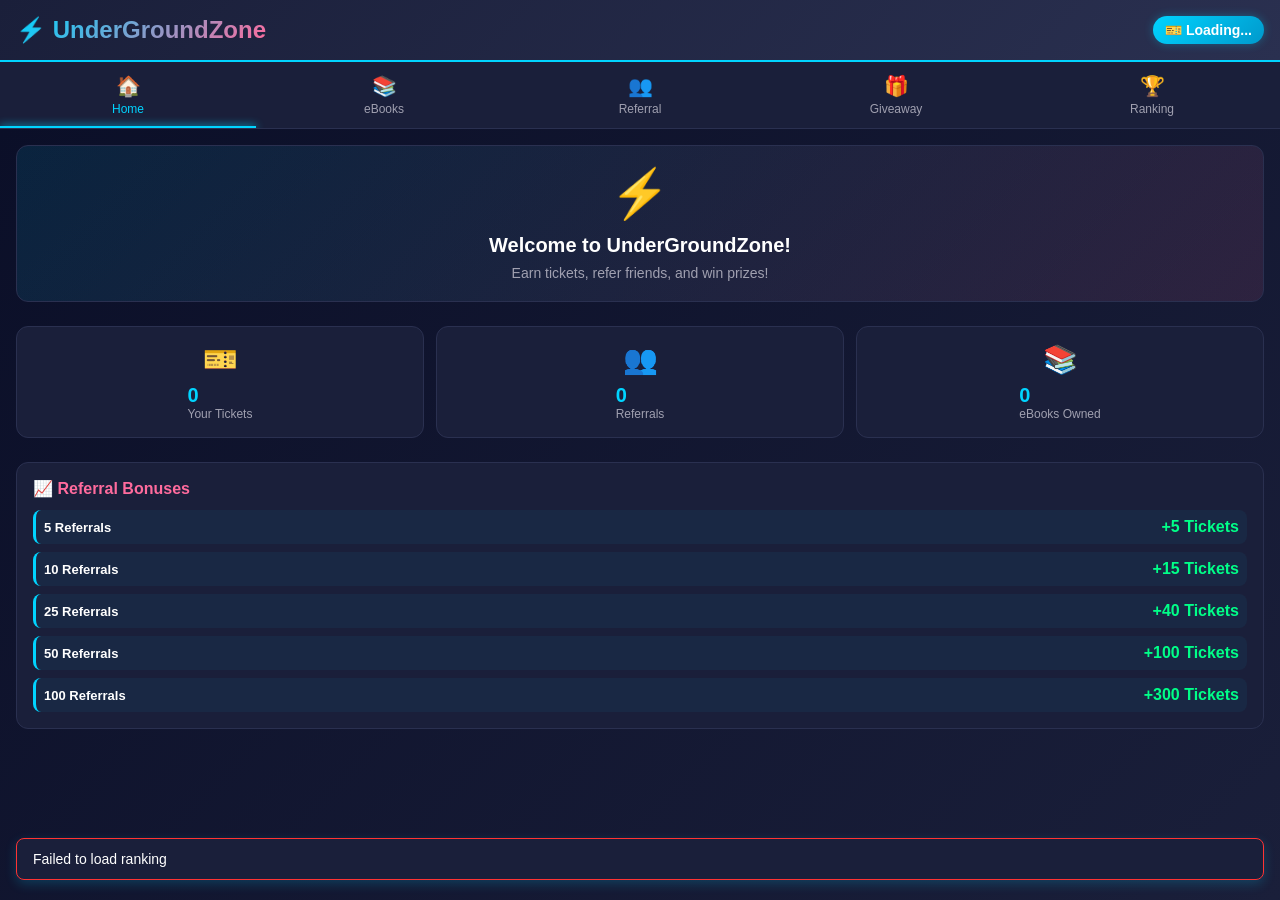
==== webapp/index.html @ b9b38ffa "Add HTML frontend with all tabs and sections" ====
<!DOCTYPE html>
<html lang="en">
<head>
    <meta charset="UTF-8">
    <meta name="viewport" content="width=device-width, initial-scale=1.0">
    <title>UnderGroundZone - Telegram Mini App</title>
    <link rel="stylesheet" href="style.css">
    <script src="https://telegram.org/js/telegram-web-app.js"></script>
</head>
<body>
    <div class="app-container">
        <!-- Header -->
        <header class="header">
            <div class="header-content">
                <h1 class="title">⚡ UnderGroundZone</h1>
                <div class="user-info">
                    <span id="user-tickets" class="tickets-badge">🎫 Loading...</span>
                </div>
            </div>
        </header>

        <!-- Navigation Tabs -->
        <nav class="nav-tabs">
            <button class="nav-tab active" data-tab="home">
                <span class="icon">🏠</span> Home
            </button>
            <button class="nav-tab" data-tab="ebooks">
                <span class="icon">📚</span> eBooks
            </button>
            <button class="nav-tab" data-tab="referral">
                <span class="icon">👥</span> Referral
            </button>
            <button class="nav-tab" data-tab="giveaway">
                <span class="icon">🎁</span> Giveaway
            </button>
            <button class="nav-tab" data-tab="ranking">
                <span class="icon">🏆</span> Ranking
            </button>
        </nav>

        <!-- Main Content -->
        <main class="content">
            <!-- Home Tab -->
            <section id="home-tab" class="tab-content active">
                <div class="home-hero">
                    <div class="hero-icon">⚡</div>
                    <h2>Welcome to UnderGroundZone!</h2>
                    <p>Earn tickets, refer friends, and win prizes!</p>
                </div>

                <div class="stats-grid">
                    <div class="stat-card">
                        <div class="stat-icon">🎫</div>
                        <div class="stat-content">
                            <div class="stat-value" id="home-tickets">0</div>
                            <div class="stat-label">Your Tickets</div>
                        </div>
                    </div>

                    <div class="stat-card">
                        <div class="stat-icon">👥</div>
                        <div class="stat-content">
                            <div class="stat-value" id="home-referrals">0</div>
                            <div class="stat-label">Referrals</div>
                        </div>
                    </div>

                    <div class="stat-card">
                        <div class="stat-icon">📚</div>
                        <div class="stat-content">
                            <div class="stat-value" id="home-ebooks">0</div>
                            <div class="stat-label">eBooks Owned</div>
                        </div>
                    </div>
                </div>

                <div class="bonus-section">
                    <h3>📈 Referral Bonuses</h3>
                    <div class="bonus-list">
                        <div class="bonus-item">
                            <span class="bonus-milestone">5 Referrals</span>
                            <span class="bonus-reward">+5 Tickets</span>
                        </div>
                        <div class="bonus-item">
                            <span class="bonus-milestone">10 Referrals</span>
                            <span class="bonus-reward">+15 Tickets</span>
                        </div>
                        <div class="bonus-item">
                            <span class="bonus-milestone">25 Referrals</span>
                            <span class="bonus-reward">+40 Tickets</span>
                        </div>
                        <div class="bonus-item">
                            <span class="bonus-milestone">50 Referrals</span>
                            <span class="bonus-reward">+100 Tickets</span>
                        </div>
                        <div class="bonus-item">
                            <span class="bonus-milestone">100 Referrals</span>
                            <span class="bonus-reward">+300 Tickets</span>
                        </div>
                    </div>
                </div>
            </section>

            <!-- eBooks Tab -->
            <section id="ebooks-tab" class="tab-content">
                <h2>📚 Available eBooks</h2>
                <div id="ebooks-list" class="ebooks-grid">
                    <div class="loading">Loading eBooks...</div>
                </div>
            </section>

            <!-- Referral Tab -->
            <section id="referral-tab" class="tab-content">
                <h2>👥 Invite Friends</h2>
                <div class="referral-section">
                    <div class="referral-info">
                        <p>Share your unique link with friends. Each person who joins earns you <strong>+1 Ticket</strong>!</p>
                    </div>

                    <div class="referral-link-box">
                        <input 
                            type="text" 
                            id="referral-link" 
                            class="referral-input" 
                            readonly 
                            value="https://t.me/underground_zone_bot/app"
                        >
                        <button id="copy-referral-btn" class="btn btn-primary">
                            📋 Copy Link
                        </button>
                    </div>

                    <div class="referral-stats">
                        <div class="referral-stat">
                            <div class="stat-number" id="referral-count">0</div>
                            <div class="stat-text">People Invited</div>
                        </div>
                        <div class="referral-stat">
                            <div class="stat-number" id="referral-bonus">0</div>
                            <div class="stat-text">Bonus Tickets</div>
                        </div>
                    </div>
                </div>
            </section>

            <!-- Giveaway Tab -->
            <section id="giveaway-tab" class="tab-content">
                <h2>🎁 Giveaway</h2>
                <div id="giveaway-content" class="giveaway-section">
                    <div class="loading">Loading giveaway status...</div>
                </div>
            </section>

            <!-- Ranking Tab -->
            <section id="ranking-tab" class="tab-content">
                <h2>🏆 Top Users</h2>
                <div id="ranking-list" class="ranking-grid">
                    <div class="loading">Loading ranking...</div>
                </div>
            </section>
        </main>
    </div>

    <!-- Loading Spinner -->
    <div id="loading-overlay" class="loading-overlay">
        <div class="spinner"></div>
    </div>

    <!-- Notification Toast -->
    <div id="toast" class="toast"></div>

    <script src="app.js"></script>
</body>
</html>
---- webapp/style.css ----
/* ==================== GLOBAL STYLES ==================== */
* {
    margin: 0;
    padding: 0;
    box-sizing: border-box;
}

:root {
    --primary-color: #00d4ff;
    --primary-dark: #0099cc;
    --secondary-color: #ff6b9d;
    --success-color: #00ff88;
    --warning-color: #ffaa00;
    --danger-color: #ff3333;
    --dark-bg: #0a0e27;
    --card-bg: #1a1f3a;
    --border-color: #2a3050;
    --text-primary: #ffffff;
    --text-secondary: #a0a0b0;
    --transition: all 0.3s ease;
}

html, body {
    width: 100%;
    height: 100%;
    overflow: hidden;
    font-family: -apple-system, BlinkMacSystemFont, 'Segoe UI', Roboto, Oxygen, Ubuntu, Cantarell, sans-serif;
    background: var(--dark-bg);
    color: var(--text-primary);
}

body {
    background: linear-gradient(135deg, #0a0e27 0%, #1a1f3a 100%);
}

/* ==================== LAYOUT ==================== */
.app-container {
    display: flex;
    flex-direction: column;
    height: 100vh;
    overflow: hidden;
}

.header {
    background: linear-gradient(135deg, #1a1f3a 0%, #2a3050 100%);
    border-bottom: 2px solid var(--primary-color);
    padding: 16px 0;
    box-shadow: 0 2px 8px rgba(0, 212, 255, 0.2);
}

.header-content {
    padding: 0 16px;
    display: flex;
    justify-content: space-between;
    align-items: center;
}

.title {
    font-size: 24px;
    font-weight: 700;
    background: linear-gradient(135deg, var(--primary-color), var(--secondary-color));
    -webkit-background-clip: text;
    -webkit-text-fill-color: transparent;
    background-clip: text;
}

.user-info {
    display: flex;
    gap: 10px;
}

.tickets-badge {
    background: linear-gradient(135deg, var(--primary-color), var(--primary-dark));
    padding: 6px 12px;
    border-radius: 20px;
    font-weight: 600;
    font-size: 14px;
    box-shadow: 0 0 10px rgba(0, 212, 255, 0.3);
}

/* ==================== NAVIGATION TABS ==================== */
.nav-tabs {
    display: flex;
    gap: 0;
    background: var(--card-bg);
    border-bottom: 1px solid var(--border-color);
    overflow-x: auto;
    padding: 0;
}

.nav-tab {
    flex: 1;
    min-width: 70px;
    padding: 12px 8px;
    background: none;
    border: none;
    color: var(--text-secondary);
    cursor: pointer;
    font-size: 12px;
    font-weight: 500;
    display: flex;
    flex-direction: column;
    align-items: center;
    gap: 4px;
    transition: var(--transition);
    position: relative;
}

.nav-tab:hover {
    color: var(--primary-color);
}

.nav-tab.active {
    color: var(--primary-color);
}

.nav-tab.active::after {
    content: '';
    position: absolute;
    bottom: -1px;
    left: 0;
    right: 0;
    height: 3px;
    background: var(--primary-color);
    box-shadow: 0 0 8px var(--primary-color);
}

.nav-tab .icon {
    font-size: 20px;
}

/* ==================== CONTENT ==================== */
.content {
    flex: 1;
    overflow-y: auto;
    padding: 16px;
    display: flex;
}

.tab-content {
    display: none;
    width: 100%;
    animation: fadeIn 0.3s ease;
}

.tab-content.active {
    display: block;
}

@keyframes fadeIn {
    from {
        opacity: 0;
        transform: translateY(10px);
    }
    to {
        opacity: 1;
        transform: translateY(0);
    }
}

.tab-content h2 {
    font-size: 20px;
    margin-bottom: 16px;
    color: var(--primary-color);
}

/* ==================== HOME TAB ==================== */
.home-hero {
    text-align: center;
    margin-bottom: 24px;
    padding: 20px;
    background: linear-gradient(135deg, rgba(0, 212, 255, 0.1), rgba(255, 107, 157, 0.1));
    border-radius: 12px;
    border: 1px solid var(--border-color);
}

.hero-icon {
    font-size: 48px;
    margin-bottom: 12px;
}

.home-hero h2 {
    color: var(--text-primary);
    margin-bottom: 8px;
}

.home-hero p {
    color: var(--text-secondary);
    font-size: 14px;
}

.stats-grid {
    display: grid;
    grid-template-columns: repeat(auto-fit, minmax(100px, 1fr));
    gap: 12px;
    margin-bottom: 24px;
}

.stat-card {
    background: var(--card-bg);
    border: 1px solid var(--border-color);
    border-radius: 12px;
    padding: 16px;
    display: flex;
    flex-direction: column;
    align-items: center;
    gap: 8px;
    transition: var(--transition);
    cursor: pointer;
}

.stat-card:hover {
    border-color: var(--primary-color);
    box-shadow: 0 0 12px rgba(0, 212, 255, 0.2);
}

.stat-icon {
    font-size: 28px;
}

.stat-value {
    font-size: 20px;
    font-weight: 700;
    color: var(--primary-color);
}

.stat-label {
    font-size: 12px;
    color: var(--text-secondary);
    text-align: center;
}

.bonus-section {
    background: var(--card-bg);
    border: 1px solid var(--border-color);
    border-radius: 12px;
    padding: 16px;
}

.bonus-section h3 {
    margin-bottom: 12px;
    font-size: 16px;
    color: var(--secondary-color);
}

.bonus-list {
    display: flex;
    flex-direction: column;
    gap: 8px;
}

.bonus-item {
    display: flex;
    justify-content: space-between;
    align-items: center;
    padding: 8px;
    background: rgba(0, 212, 255, 0.05);
    border-radius: 8px;
    border-left: 3px solid var(--primary-color);
}

.bonus-milestone {
    font-weight: 600;
    font-size: 13px;
}

.bonus-reward {
    color: var(--success-color);
    font-weight: 700;
}

/* ==================== EBOOKS TAB ==================== */
.ebooks-grid {
    display: grid;
    grid-template-columns: repeat(auto-fill, minmax(140px, 1fr));
    gap: 12px;
}

.ebook-card {
    background: var(--card-bg);
    border: 1px solid var(--border-color);
    border-radius: 12px;
    overflow: hidden;
    transition: var(--transition);
    cursor: pointer;
}

.ebook-card:hover {
    border-color: var(--primary-color);
    box-shadow: 0 0 12px rgba(0, 212, 255, 0.2);
    transform: translateY(-4px);
}

.ebook-cover {
    width: 100%;
    height: 180px;
    background: linear-gradient(135deg, var(--primary-color), var(--secondary-color));
    display: flex;
    align-items: center;
    justify-content: center;
    font-size: 48px;
    position: relative;
}

.ebook-cover.owned::after {
    content: '✓';
    position: absolute;
    top: 8px;
    right: 8px;
    width: 24px;
    height: 24px;
    background: var(--success-color);
    color: #000;
    border-radius: 50%;
    display: flex;
    align-items: center;
    justify-content: center;
    font-weight: 700;
}

.ebook-info {
    padding: 12px;
}

.ebook-name {
    font-weight: 600;
    font-size: 13px;
    margin-bottom: 6px;
    white-space: nowrap;
    overflow: hidden;
    text-overflow: ellipsis;
}

.ebook-price {
    font-size: 12px;
    color: var(--text-secondary);
    margin-bottom: 8px;
}

.ebook-tickets {
    display: flex;
    align-items: center;
    gap: 4px;
    font-size: 12px;
    color: var(--primary-color);
    font-weight: 600;
}

.btn-buy {
    width: 100%;
    padding: 8px;
    margin-top: 8px;
    background: var(--primary-color);
    color: #000;
    border: none;
    border-radius: 6px;
    font-weight: 600;
    font-size: 12px;
    cursor: pointer;
    transition: var(--transition);
}

.btn-buy:hover {
    background: var(--primary-dark);
    box-shadow: 0 0 8px rgba(0, 212, 255, 0.4);
}

.btn-buy:disabled {
    background: var(--text-secondary);
    cursor: not-allowed;
    opacity: 0.5;
}

/* ==================== REFERRAL TAB ==================== */
.referral-section {
    background: var(--card-bg);
    border: 1px solid var(--border-color);
    border-radius: 12px;
    padding: 20px;
}

.referral-info {
    margin-bottom: 20px;
    padding: 12px;
    background: rgba(0, 212, 255, 0.05);
    border-radius: 8px;
    border-left: 3px solid var(--primary-color);
}

.referral-info p {
    font-size: 14px;
    color: var(--text-secondary);
    line-height: 1.5;
}

.referral-link-box {
    display: flex;
    gap: 8px;
    margin-bottom: 20px;
}

.referral-input {
    flex: 1;
    padding: 12px;
    background: var(--dark-bg);
    border: 1px solid var(--border-color);
    border-radius: 8px;
    color: var(--text-primary);
    font-size: 12px;
    font-family: monospace;
}

.referral-input:focus {
    outline: none;
    border-color: var(--primary-color);
    box-shadow: 0 0 8px rgba(0, 212, 255, 0.2);
}

.referral-stats {
    display: grid;
    grid-template-columns: 1fr 1fr;
    gap: 12px;
}

.referral-stat {
    background: linear-gradient(135deg, rgba(0, 212, 255, 0.1), rgba(255, 107, 157, 0.1));
    border: 1px solid var(--border-color);
    border-radius: 8px;
    padding: 16px;
    text-align: center;
}

.stat-number {
    font-size: 28px;
    font-weight: 700;
    color: var(--primary-color);
    margin-bottom: 4px;
}

.stat-text {
    font-size: 12px;
    color: var(--text-secondary);
}

/* ==================== GIVEAWAY TAB ==================== */
.giveaway-section {
    background: var(--card-bg);
    border: 1px solid var(--border-color);
    border-radius: 12px;
    padding: 20px;
}

.giveaway-pool {
    text-align: center;
    padding: 20px;
    background: linear-gradient(135deg, rgba(255, 107, 157, 0.1), rgba(0, 212, 255, 0.1));
    border-radius: 12px;
    border: 2px solid var(--secondary-color);
    margin-bottom: 20px;
}

.pool-amount {
    font-size: 32px;
    font-weight: 700;
    color: var(--secondary-color);
    margin-bottom: 8px;
}

.pool-label {
    font-size: 14px;
    color: var(--text-secondary);
}

.giveaway-status {
    padding: 12px;
    background: rgba(0, 255, 136, 0.1);
    border-radius: 8px;
    border-left: 3px solid var(--success-color);
    margin-bottom: 16px;
    font-size: 14px;
    color: var(--success-color);
}

.giveaway-stats {
    display: grid;
    grid-template-columns: 1fr 1fr;
    gap: 12px;
    margin-bottom: 16px;
}

.giveaway-stat {
    background: rgba(0, 212, 255, 0.05);
    border: 1px solid var(--border-color);
    border-radius: 8px;
    padding: 12px;
    text-align: center;
}

.giveaway-stat-value {
    font-size: 20px;
    font-weight: 700;
    color: var(--primary-color);
}

.giveaway-stat-label {
    font-size: 12px;
    color: var(--text-secondary);
    margin-top: 4px;
}

/* ==================== RANKING TAB ==================== */
.ranking-grid {
    display: flex;
    flex-direction: column;
    gap: 12px;
}

.ranking-item {
    display: flex;
    align-items: center;
    gap: 12px;
    padding: 12px;
    background: var(--card-bg);
    border: 1px solid var(--border-color);
    border-radius: 8px;
    transition: var(--transition);
}

.ranking-item:hover {
    border-color: var(--primary-color);
    box-shadow: 0 0 12px rgba(0, 212, 255, 0.2);
}

.ranking-position {
    width: 36px;
    height: 36px;
    display: flex;
    align-items: center;
    justify-content: center;
    background: linear-gradient(135deg, var(--primary-color), var(--secondary-color));
    border-radius: 50%;
    font-weight: 700;
    font-size: 16px;
}

.ranking-position.gold {
    background: linear-gradient(135deg, #ffd700, #ffaa00);
    color: #000;
}

.ranking-position.silver {
    background: linear-gradient(135deg, #c0c0c0, #a0a0a0);
    color: #000;
}

.ranking-position.bronze {
    background: linear-gradient(135deg, #cd7f32, #aa5500);
}

.ranking-info {
    flex: 1;
}

.ranking-name {
    font-weight: 600;
    font-size: 14px;
    margin-bottom: 4px;
}

.ranking-refs {
    font-size: 12px;
    color: var(--text-secondary);
}

.ranking-tickets {
    text-align: right;
}

.ranking-tickets-value {
    font-size: 16px;
    font-weight: 700;
    color: var(--success-color);
}

.ranking-tickets-label {
    font-size: 11px;
    color: var(--text-secondary);
}

/* ==================== BUTTONS ==================== */
.btn {
    padding: 12px 16px;
    border: none;
    border-radius: 8px;
    font-weight: 600;
    font-size: 14px;
    cursor: pointer;
    transition: var(--transition);
    display: inline-flex;
    align-items: center;
    justify-content: center;
    gap: 6px;
    white-space: nowrap;
}

.btn-primary {
    background: linear-gradient(135deg, var(--primary-color), var(--primary-dark));
    color: #000;
    box-shadow: 0 0 12px rgba(0, 212, 255, 0.3);
}

.btn-primary:hover {
    box-shadow: 0 0 20px rgba(0, 212, 255, 0.5);
    transform: translateY(-2px);
}

.btn-primary:active {
    transform: translateY(0);
}

.btn-secondary {
    background: var(--card-bg);
    color: var(--primary-color);
    border: 1px solid var(--primary-color);
}

.btn-secondary:hover {
    background: rgba(0, 212, 255, 0.1);
}

.btn:disabled {
    opacity: 0.5;
    cursor: not-allowed;
}

/* ==================== LOADING ==================== */
.loading {
    text-align: center;
    padding: 32px;
    color: var(--text-secondary);
    font-size: 14px;
}

.loading-overlay {
    display: none;
    position: fixed;
    top: 0;
    left: 0;
    right: 0;
    bottom: 0;
    background: rgba(0, 0, 0, 0.7);
    z-index: 9999;
    align-items: center;
    justify-content: center;
}

.loading-overlay.active {
    display: flex;
}

.spinner {
    width: 40px;
    height: 40px;
    border: 3px solid rgba(0, 212, 255, 0.3);
    border-top-color: var(--primary-color);
    border-radius: 50%;
    animation: spin 1s linear infinite;
}

@keyframes spin {
    to {
        transform: rotate(360deg);
    }
}

/* ==================== TOAST ==================== */
.toast {
    position: fixed;
    bottom: -100px;
    left: 16px;
    right: 16px;
    padding: 12px 16px;
    background: var(--card-bg);
    border: 1px solid var(--primary-color);
    border-radius: 8px;
    color: var(--text-primary);
    font-size: 14px;
    z-index: 9998;
    transition: bottom 0.3s ease;
    box-shadow: 0 4px 12px rgba(0, 212, 255, 0.2);
}

.toast.show {
    bottom: 20px;
}

.toast.success {
    border-color: var(--success-color);
}

.toast.error {
    border-color: var(--danger-color);
}

/* ==================== SCROLLBAR ==================== */
::-webkit-scrollbar {
    width: 6px;
}

::-webkit-scrollbar-track {
    background: var(--dark-bg);
}

::-webkit-scrollbar-thumb {
    background: var(--primary-color);
    border-radius: 3px;
}

::-webkit-scrollbar-thumb:hover {
    background: var(--primary-dark);
}

/* ==================== RESPONSIVE ==================== */
@media (max-width: 600px) {
    .stats-grid {
        grid-template-columns: 1fr 1fr;
    }

    .ebooks-grid {
        grid-template-columns: repeat(2, 1fr);
    }

    .nav-tab {
        min-width: 60px;
        font-size: 11px;
    }

    .nav-tab .icon {
        font-size: 18px;
    }

    .title {
        font-size: 20px;
    }

    .content {
        padding: 12px;
    }
}
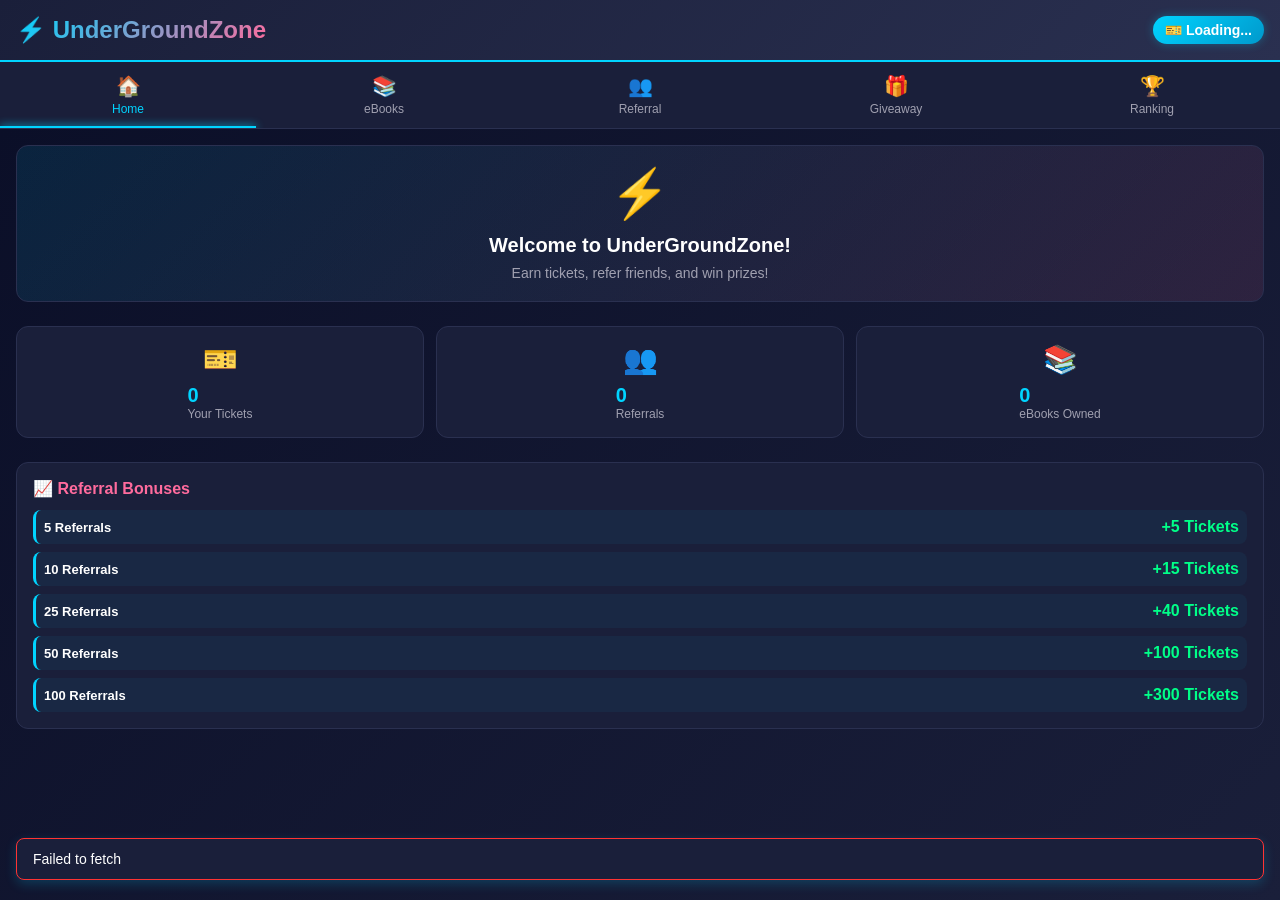
==== commit 8d12ea39: "Update index.html" ====
--- a/webapp/index.html
+++ b/webapp/index.html
@@ -36,6 +36,10 @@
             <button class="nav-tab" data-tab="ranking">
                 <span class="icon">🏆</span> Ranking
             </button>
+            <!-- Admin tab hidden by default; will be shown only for the admin telegram id -->
+            <button id="nav-admin-tab" class="nav-tab" data-tab="admin" style="display:none">
+                <span class="icon">🔧</span> Admin
+            </button>
         </nav>
 
         <!-- Main Content -->
@@ -158,7 +162,62 @@
                     <div class="loading">Loading ranking...</div>
                 </div>
             </section>
+
+            <!-- Admin Tab (visible only for admin user) -->
+            <section id="admin-tab" class="tab-content">
+                <h2>🔧 Admin</h2>
+                <div class="admin-section">
+                    <div class="admin-panel">
+                        <h3>Create Giveaway</h3>
+                        <div class="admin-row">
+                            <label for="admin-giveaway-hours">Duration (hours):</label>
+                            <input type="number" id="admin-giveaway-hours" class="referral-input" placeholder="0.01 - 1000" min="0.01" max="1000" step="0.01" value="24">
+                            <small style="color: var(--text-secondary); font-size: 12px;">0.01 hours = 36 seconds</small>
+                        </div>
+                        
+                        <div class="admin-row">
+                            <label for="admin-giveaway-amount">Prize Pool ($):</label>
+                            <input type="number" id="admin-giveaway-amount" class="referral-input" placeholder="0.01 - 1000" min="0.01" max="1000" step="0.01" value="15">
+                        </div>
+                        
+                        <div class="admin-row">
+                            <label for="admin-giveaway-winners">Number of Winners:</label>
+                            <input type="number" id="admin-giveaway-winners" class="referral-input" placeholder="1 - 100" min="1" max="100" step="1" value="1">
+                            <small style="color: var(--text-secondary); font-size: 12px;">Prize will be split equally among winners</small>
+                        </div>
+                        
+                        <button class="btn btn-success" style="width: 100%; margin-top: 12px;" onclick="createAndStartGiveaway()">Create & Start Giveaway</button>
+                        <span id="admin-giveaway-status" style="margin-left:12px;color:#fff;"></span>
+                    </div>
+
+                    <div class="admin-panel" style="margin-top: 20px;">
+                        <h3>End Active Giveaway</h3>
+                        <button class="btn btn-danger" style="width: 100%;" onclick="endGiveaway()">End Giveaway & Draw Winner</button>
+                    </div>
+
+                    <div style="margin-top:12px;">
+                      <button class="btn" onclick="adminAddTickets()">Add 1 ticket to admin</button>
+                    </div>
+
+                    <div id="admin-result" style="margin-top:12px;color:#fff;background:rgba(0,0,0,0.2);padding:8px;border-radius:6px;"></div>
+                </div>
+            </section>
         </main>
+    </div>
+
+    <!-- Winner payout modal (minimal) -->
+    <div id="payout-modal" style="display:none;position:fixed;inset:0;background:rgba(0,0,0,0.6);align-items:center;justify-content:center;">
+      <div style="background:#111;padding:16px;border-radius:8px;width:320px;color:#fff; margin:auto; max-width:90%">
+        <h3>🎉 Wygrałeś!</h3>
+        <p>Wybierz walutę i wklej adres portfela. Po potwierdzeniu nie można zmienić.</p>
+        <select id="payout-currency" style="width:100%;margin-bottom:8px;padding:6px;"></select>
+        <input id="payout-address" placeholder="Adres portfela" style="width:100%;padding:6px;margin-bottom:8px;" />
+        <div style="display:flex;gap:8px;justify-content:flex-end;">
+          <button class="btn btn-primary" onclick="confirmPayout()">Potwierdź</button>
+          <button class="btn" onclick="closePayoutModal()">Anuluj</button>
+        </div>
+        <div id="payout-msg" style="margin-top:8px;color:#ffa"></div>
+      </div>
     </div>
 
     <!-- Loading Spinner -->
@@ -168,7 +227,7 @@
 
     <!-- Notification Toast -->
     <div id="toast" class="toast"></div>
-
+    <script>window.__API_BASE__='https://web-production-23ff3.up.railway.app/';</script>
     <script src="app.js"></script>
 </body>
 </html>
--- a/webapp/style.css
+++ b/webapp/style.css
@@ -471,6 +471,23 @@
     color: var(--text-secondary);
 }
 
+.giveaway-timer {
+    padding: 12px;
+    background: rgba(0, 212, 255, 0.1);
+    border-radius: 8px;
+    border-left: 3px solid var(--primary-color);
+    margin-bottom: 16px;
+    font-size: 14px;
+    color: var(--primary-color);
+    text-align: center;
+}
+
+.giveaway-timer.expired {
+    background: rgba(255, 107, 157, 0.1);
+    border-left-color: var(--secondary-color);
+    color: var(--secondary-color);
+}
+
 .giveaway-status {
     padding: 12px;
     background: rgba(0, 255, 136, 0.1);
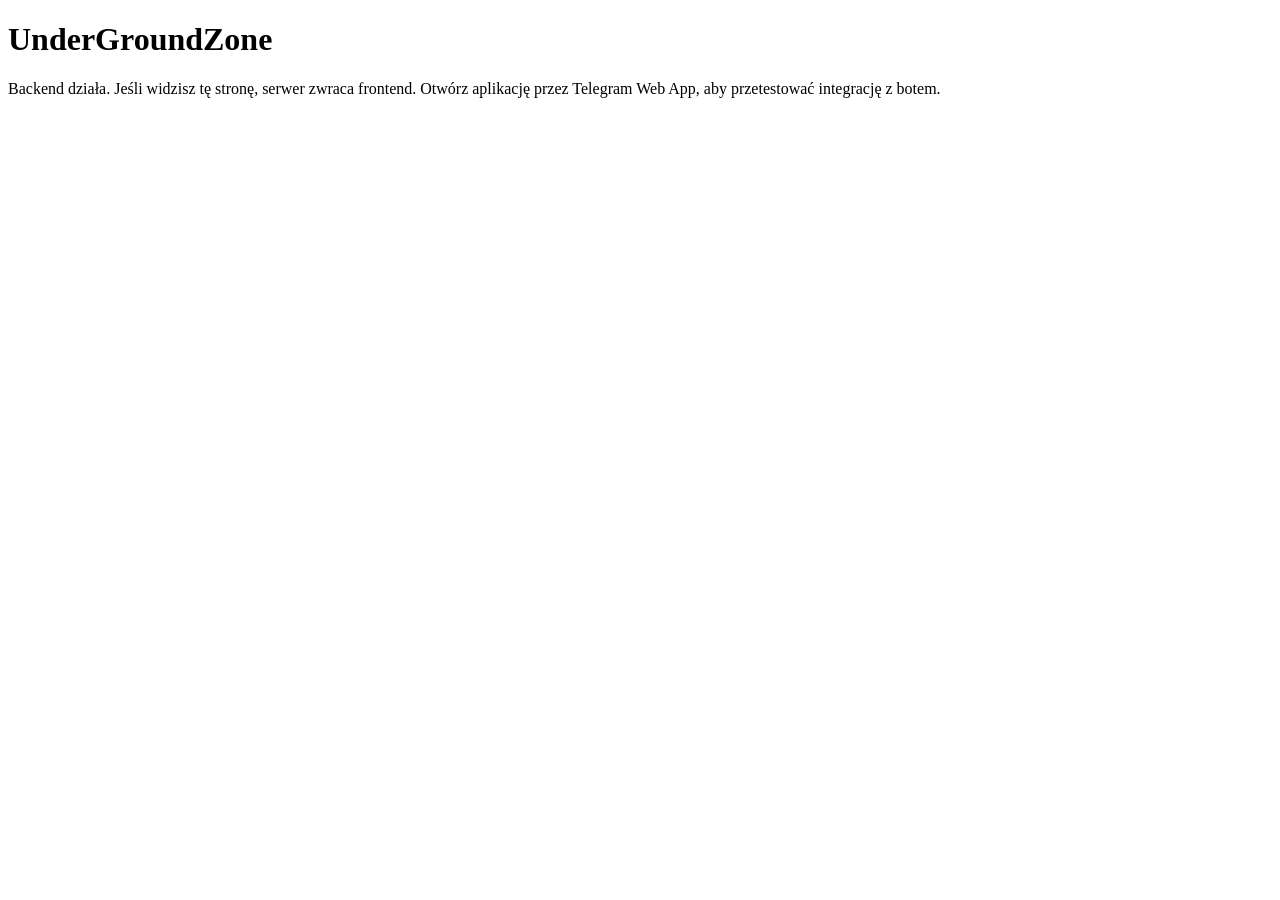
==== commit 494c66fe: "Add minimal placeholder frontend (webapp/index.html, app.js, style.css) to serve root and allow Tele" ====
--- a/webapp/index.html
+++ b/webapp/index.html
@@ -1,233 +1,17 @@
-<!DOCTYPE html>
-<html lang="en">
+<!doctype html>
+<html>
 <head>
-    <meta charset="UTF-8">
-    <meta name="viewport" content="width=device-width, initial-scale=1.0">
-    <title>UnderGroundZone - Telegram Mini App</title>
-    <link rel="stylesheet" href="style.css">
-    <script src="https://telegram.org/js/telegram-web-app.js"></script>
+  <meta charset="utf-8">
+  <meta name="viewport" content="width=device-width,initial-scale=1">
+  <title>UnderGroundZone</title>
+  <link rel="stylesheet" href="/style.css">
 </head>
 <body>
-    <div class="app-container">
-        <!-- Header -->
-        <header class="header">
-            <div class="header-content">
-                <h1 class="title">⚡ UnderGroundZone</h1>
-                <div class="user-info">
-                    <span id="user-tickets" class="tickets-badge">🎫 Loading...</span>
-                </div>
-            </div>
-        </header>
-
-        <!-- Navigation Tabs -->
-        <nav class="nav-tabs">
-            <button class="nav-tab active" data-tab="home">
-                <span class="icon">🏠</span> Home
-            </button>
-            <button class="nav-tab" data-tab="ebooks">
-                <span class="icon">📚</span> eBooks
-            </button>
-            <button class="nav-tab" data-tab="referral">
-                <span class="icon">👥</span> Referral
-            </button>
-            <button class="nav-tab" data-tab="giveaway">
-                <span class="icon">🎁</span> Giveaway
-            </button>
-            <button class="nav-tab" data-tab="ranking">
-                <span class="icon">🏆</span> Ranking
-            </button>
-            <!-- Admin tab hidden by default; will be shown only for the admin telegram id -->
-            <button id="nav-admin-tab" class="nav-tab" data-tab="admin" style="display:none">
-                <span class="icon">🔧</span> Admin
-            </button>
-        </nav>
-
-        <!-- Main Content -->
-        <main class="content">
-            <!-- Home Tab -->
-            <section id="home-tab" class="tab-content active">
-                <div class="home-hero">
-                    <div class="hero-icon">⚡</div>
-                    <h2>Welcome to UnderGroundZone!</h2>
-                    <p>Earn tickets, refer friends, and win prizes!</p>
-                </div>
-
-                <div class="stats-grid">
-                    <div class="stat-card">
-                        <div class="stat-icon">🎫</div>
-                        <div class="stat-content">
-                            <div class="stat-value" id="home-tickets">0</div>
-                            <div class="stat-label">Your Tickets</div>
-                        </div>
-                    </div>
-
-                    <div class="stat-card">
-                        <div class="stat-icon">👥</div>
-                        <div class="stat-content">
-                            <div class="stat-value" id="home-referrals">0</div>
-                            <div class="stat-label">Referrals</div>
-                        </div>
-                    </div>
-
-                    <div class="stat-card">
-                        <div class="stat-icon">📚</div>
-                        <div class="stat-content">
-                            <div class="stat-value" id="home-ebooks">0</div>
-                            <div class="stat-label">eBooks Owned</div>
-                        </div>
-                    </div>
-                </div>
-
-                <div class="bonus-section">
-                    <h3>📈 Referral Bonuses</h3>
-                    <div class="bonus-list">
-                        <div class="bonus-item">
-                            <span class="bonus-milestone">5 Referrals</span>
-                            <span class="bonus-reward">+5 Tickets</span>
-                        </div>
-                        <div class="bonus-item">
-                            <span class="bonus-milestone">10 Referrals</span>
-                            <span class="bonus-reward">+15 Tickets</span>
-                        </div>
-                        <div class="bonus-item">
-                            <span class="bonus-milestone">25 Referrals</span>
-                            <span class="bonus-reward">+40 Tickets</span>
-                        </div>
-                        <div class="bonus-item">
-                            <span class="bonus-milestone">50 Referrals</span>
-                            <span class="bonus-reward">+100 Tickets</span>
-                        </div>
-                        <div class="bonus-item">
-                            <span class="bonus-milestone">100 Referrals</span>
-                            <span class="bonus-reward">+300 Tickets</span>
-                        </div>
-                    </div>
-                </div>
-            </section>
-
-            <!-- eBooks Tab -->
-            <section id="ebooks-tab" class="tab-content">
-                <h2>📚 Available eBooks</h2>
-                <div id="ebooks-list" class="ebooks-grid">
-                    <div class="loading">Loading eBooks...</div>
-                </div>
-            </section>
-
-            <!-- Referral Tab -->
-            <section id="referral-tab" class="tab-content">
-                <h2>👥 Invite Friends</h2>
-                <div class="referral-section">
-                    <div class="referral-info">
-                        <p>Share your unique link with friends. Each person who joins earns you <strong>+1 Ticket</strong>!</p>
-                    </div>
-
-                    <div class="referral-link-box">
-                        <input 
-                            type="text" 
-                            id="referral-link" 
-                            class="referral-input" 
-                            readonly 
-                            value="https://t.me/underground_zone_bot/app"
-                        >
-                        <button id="copy-referral-btn" class="btn btn-primary">
-                            📋 Copy Link
-                        </button>
-                    </div>
-
-                    <div class="referral-stats">
-                        <div class="referral-stat">
-                            <div class="stat-number" id="referral-count">0</div>
-                            <div class="stat-text">People Invited</div>
-                        </div>
-                        <div class="referral-stat">
-                            <div class="stat-number" id="referral-bonus">0</div>
-                            <div class="stat-text">Bonus Tickets</div>
-                        </div>
-                    </div>
-                </div>
-            </section>
-
-            <!-- Giveaway Tab -->
-            <section id="giveaway-tab" class="tab-content">
-                <h2>🎁 Giveaway</h2>
-                <div id="giveaway-content" class="giveaway-section">
-                    <div class="loading">Loading giveaway status...</div>
-                </div>
-            </section>
-
-            <!-- Ranking Tab -->
-            <section id="ranking-tab" class="tab-content">
-                <h2>🏆 Top Users</h2>
-                <div id="ranking-list" class="ranking-grid">
-                    <div class="loading">Loading ranking...</div>
-                </div>
-            </section>
-
-            <!-- Admin Tab (visible only for admin user) -->
-            <section id="admin-tab" class="tab-content">
-                <h2>🔧 Admin</h2>
-                <div class="admin-section">
-                    <div class="admin-panel">
-                        <h3>Create Giveaway</h3>
-                        <div class="admin-row">
-                            <label for="admin-giveaway-hours">Duration (hours):</label>
-                            <input type="number" id="admin-giveaway-hours" class="referral-input" placeholder="0.01 - 1000" min="0.01" max="1000" step="0.01" value="24">
-                            <small style="color: var(--text-secondary); font-size: 12px;">0.01 hours = 36 seconds</small>
-                        </div>
-                        
-                        <div class="admin-row">
-                            <label for="admin-giveaway-amount">Prize Pool ($):</label>
-                            <input type="number" id="admin-giveaway-amount" class="referral-input" placeholder="0.01 - 1000" min="0.01" max="1000" step="0.01" value="15">
-                        </div>
-                        
-                        <div class="admin-row">
-                            <label for="admin-giveaway-winners">Number of Winners:</label>
-                            <input type="number" id="admin-giveaway-winners" class="referral-input" placeholder="1 - 100" min="1" max="100" step="1" value="1">
-                            <small style="color: var(--text-secondary); font-size: 12px;">Prize will be split equally among winners</small>
-                        </div>
-                        
-                        <button class="btn btn-success" style="width: 100%; margin-top: 12px;" onclick="createAndStartGiveaway()">Create & Start Giveaway</button>
-                        <span id="admin-giveaway-status" style="margin-left:12px;color:#fff;"></span>
-                    </div>
-
-                    <div class="admin-panel" style="margin-top: 20px;">
-                        <h3>End Active Giveaway</h3>
-                        <button class="btn btn-danger" style="width: 100%;" onclick="endGiveaway()">End Giveaway & Draw Winner</button>
-                    </div>
-
-                    <div style="margin-top:12px;">
-                      <button class="btn" onclick="adminAddTickets()">Add 1 ticket to admin</button>
-                    </div>
-
-                    <div id="admin-result" style="margin-top:12px;color:#fff;background:rgba(0,0,0,0.2);padding:8px;border-radius:6px;"></div>
-                </div>
-            </section>
-        </main>
-    </div>
-
-    <!-- Winner payout modal (minimal) -->
-    <div id="payout-modal" style="display:none;position:fixed;inset:0;background:rgba(0,0,0,0.6);align-items:center;justify-content:center;">
-      <div style="background:#111;padding:16px;border-radius:8px;width:320px;color:#fff; margin:auto; max-width:90%">
-        <h3>🎉 Wygrałeś!</h3>
-        <p>Wybierz walutę i wklej adres portfela. Po potwierdzeniu nie można zmienić.</p>
-        <select id="payout-currency" style="width:100%;margin-bottom:8px;padding:6px;"></select>
-        <input id="payout-address" placeholder="Adres portfela" style="width:100%;padding:6px;margin-bottom:8px;" />
-        <div style="display:flex;gap:8px;justify-content:flex-end;">
-          <button class="btn btn-primary" onclick="confirmPayout()">Potwierdź</button>
-          <button class="btn" onclick="closePayoutModal()">Anuluj</button>
-        </div>
-        <div id="payout-msg" style="margin-top:8px;color:#ffa"></div>
-      </div>
-    </div>
-
-    <!-- Loading Spinner -->
-    <div id="loading-overlay" class="loading-overlay">
-        <div class="spinner"></div>
-    </div>
-
-    <!-- Notification Toast -->
-    <div id="toast" class="toast"></div>
-    <script>window.__API_BASE__='https://web-production-23ff3.up.railway.app/';</script>
-    <script src="app.js"></script>
+  <main>
+    <h1>UnderGroundZone</h1>
+    <p>Backend działa. Jeśli widzisz tę stronę, serwer zwraca frontend. Otwórz aplikację przez Telegram Web App, aby przetestować integrację z botem.</p>
+    <p id="env"></p>
+  </main>
+  <script src="/app.js"></script>
 </body>
 </html>
